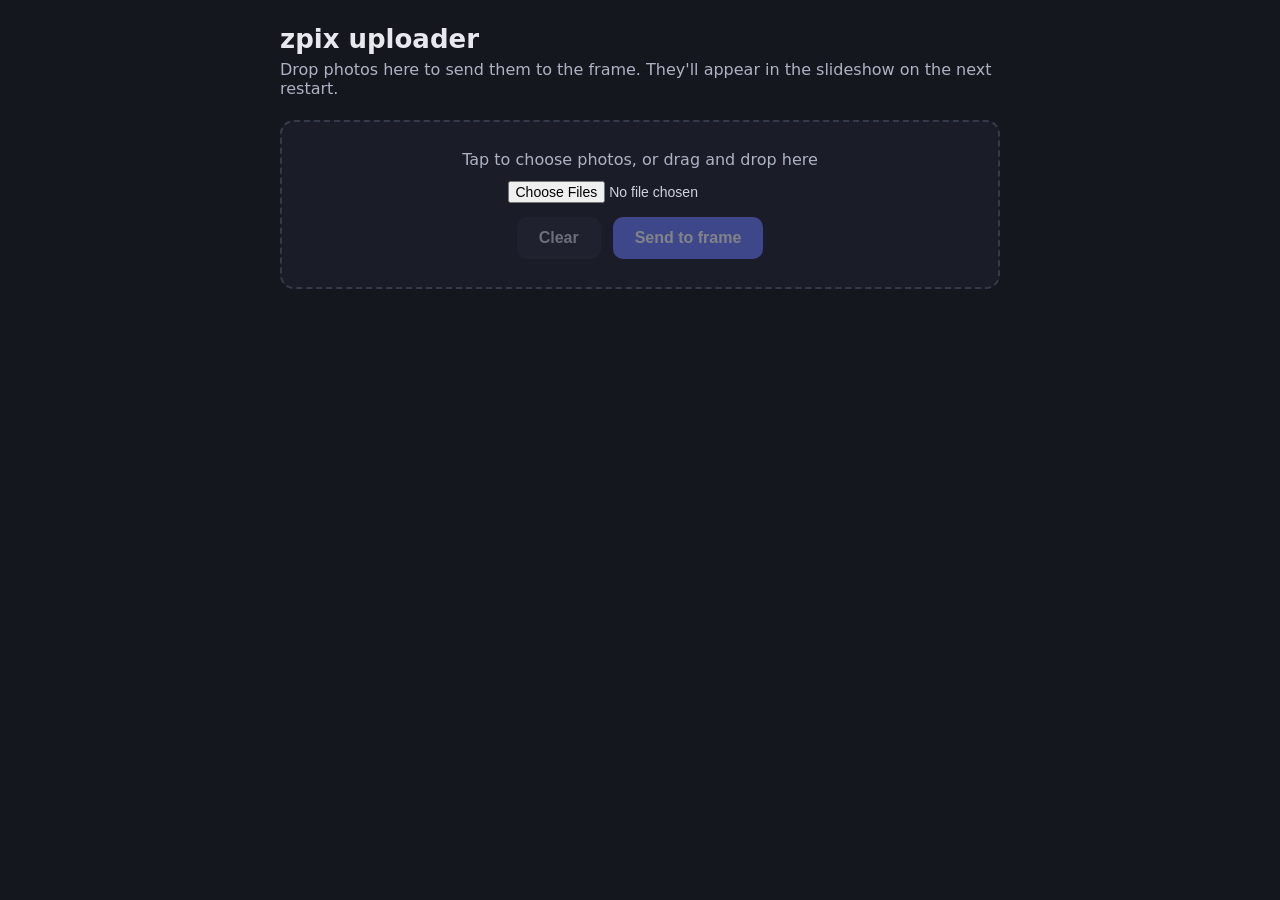
==== assets/uploader.html @ 2c3e4498 "Upload page: scalable feedback (hide done rows, cap visible queue) Tackles the 1000-file case where " ====
<!DOCTYPE html>
<html>
<head>
<meta charset="utf-8">
<meta name="viewport" content="width=device-width, initial-scale=1">
<title>zpix uploader</title>
<style>
* { box-sizing: border-box; }
body {
  font-family: -apple-system, system-ui, sans-serif;
  margin: 0;
  padding: 24px;
  background: #15171f;
  color: #e8e9ee;
  min-height: 100vh;
}
.wrap { max-width: 720px; margin: 0 auto; }
h1 { margin: 0 0 6px; font-size: 26px; }
.sub { color: #aeb3c4; margin: 0 0 22px; }
.drop {
  border: 2px dashed #353a4a;
  border-radius: 14px;
  padding: 28px 20px;
  text-align: center;
  background: #1a1d28;
  transition: border-color .15s, background .15s;
}
.drop.over { border-color: #6b7bff; background: #1d2438; }
.drop p { margin: 0 0 12px; color: #aeb3c4; }
.drop input[type=file] {
  display: block;
  margin: 8px auto 14px;
  font-size: 14px;
  color: #cfd3df;
}
.actions { margin-top: 14px; display: flex; gap: 12px; justify-content: center; }
.btn {
  padding: 12px 22px;
  background: #6b7bff;
  color: #fff;
  border: none;
  border-radius: 10px;
  font-size: 16px;
  font-weight: 600;
  cursor: pointer;
}
.btn.ghost { background: #262a36; color: #cfd3df; }
.btn:disabled { opacity: .45; cursor: default; }

#summary {
  margin-top: 18px;
  background: #1a1d28;
  border-radius: 12px;
  padding: 14px 16px;
  display: none;
}
#summary.on { display: block; }
#summary .head { display: flex; gap: 14px; flex-wrap: wrap; font-size: 14px; color: #cfd3df; }
#summary .head b { color: #fff; }
#summary .head .ok { color: #6bff8e; }
#summary .head .bad { color: #ff6b6b; }
#summary .head .dim { color: #6f7a93; }
#summary .bar { height: 8px; background: #2a2e3a; border-radius: 4px; overflow: hidden; margin-top: 10px; }
#summary .bar > div { height: 100%; background: #6b7bff; width: 0; transition: width .25s; }
#summary .current { margin-top: 10px; font-size: 13px; color: #aeb3c4; overflow: hidden; text-overflow: ellipsis; white-space: nowrap; }
#summary .current b { color: #e8e9ee; }
#summary .toggle { margin-top: 8px; font-size: 13px; color: #8ea2ff; cursor: pointer; user-select: none; }

.queue { margin-top: 16px; }
.qrow {
  display: grid;
  grid-template-columns: 1fr 110px 88px;
  align-items: center;
  gap: 12px;
  padding: 10px 12px;
  background: #1a1d28;
  border-radius: 8px;
  margin-bottom: 6px;
  font-size: 14px;
}
.qname {
  overflow: hidden;
  text-overflow: ellipsis;
  white-space: nowrap;
}
.qname .sz { color: #6f7a93; font-size: 12px; margin-left: 6px; }
.qbar {
  height: 6px;
  background: #2a2e3a;
  border-radius: 3px;
  overflow: hidden;
}
.qbar > div {
  height: 100%;
  background: #6b7bff;
  width: 0;
  transition: width .15s;
}
.qstatus { font-size: 12px; color: #aeb3c4; text-align: right; }
.qrow.done   { background: #1b2a1c; }
.qrow.done   .qstatus { color: #6bff8e; }
.qrow.done   .qbar > div { background: #6bff8e; width: 100% !important; }
.qrow.done.hide { display: none; }
.qrow.q-far { display: none; }
.qmore {
  padding: 8px 12px;
  font-size: 12px;
  color: #8b90a6;
  text-align: center;
}
.qrow.failed { background: #2b1b1b; }
.qrow.failed .qstatus { color: #ff6b6b; }
.qrow.failed .qbar > div { background: #ff6b6b; }
.qrow.active .qstatus { color: #e8e9ee; }
.cancelled .qstatus { color: #6f7a93; }
</style>
</head>
<body>
<div class="wrap">
  <h1>zpix uploader</h1>
  <p class="sub">Drop photos here to send them to the frame. They'll appear in the slideshow on the next restart.</p>

  <div class="drop" id="drop">
    <p>Tap to choose photos, or drag and drop here</p>
    <input type="file" id="files" multiple accept="image/*">
    <div class="actions">
      <button class="btn ghost" id="clear" disabled>Clear</button>
      <button class="btn" id="send" disabled>Send to frame</button>
    </div>
  </div>

  <div id="summary">
    <div class="head" id="sumHead"></div>
    <div class="bar"><div id="sumBar"></div></div>
    <div class="current" id="sumCurrent"></div>
    <div class="toggle" id="sumToggle"></div>
  </div>
  <div id="queue" class="queue"></div>
</div>

<script>
(function () {
  var drop = document.getElementById("drop");
  var inp = document.getElementById("files");
  var sendBtn = document.getElementById("send");
  var clearBtn = document.getElementById("clear");
  var summary = document.getElementById("summary");
  var sumHead = document.getElementById("sumHead");
  var sumBar = document.getElementById("sumBar");
  var sumCurrent = document.getElementById("sumCurrent");
  var sumToggle = document.getElementById("sumToggle");
  var queue = document.getElementById("queue");
  var items = [];           // { file, row, bar, status, state, xhr }
  var sending = false;
  var cancelRequested = false;
  var showDone = false;     // when true, completed rows stay visible

  function fmtSize(n) {
    if (n < 1024) return n + " B";
    if (n < 1024 * 1024) return (n / 1024).toFixed(1) + " KB";
    return (n / 1024 / 1024).toFixed(1) + " MB";
  }

  function render() {
    queue.innerHTML = "";
    items.forEach(function (it, i) {
      var row = document.createElement("div");
      row.className = "qrow";
      var name = document.createElement("div"); name.className = "qname";
      name.innerHTML = "<b>" + i + 1 + ".</b> " + escapeHtml(it.file.name) + " <span class=\"sz\">" + fmtSize(it.file.size) + "</span>";
      var bar = document.createElement("div"); bar.className = "qbar";
      var fill = document.createElement("div"); bar.appendChild(fill);
      var status = document.createElement("div"); status.className = "qstatus"; status.textContent = "Queued";
      row.appendChild(name); row.appendChild(bar); row.appendChild(status);
      queue.appendChild(row);
      it.row = row; it.bar = fill; it.status = status; it.state = "queued";
    });
    applyQueuedWindow();
    updateButtons();
    updateOverall();
  }

  function escapeHtml(s) { return s.replace(/[&<>"']/g, function (c) { return { "&": "&amp;", "<": "&lt;", ">": "&gt;", "\"": "&quot;", "'": "&#39;" }[c]; }); }

  var WINDOW = 12; // max queued rows visible at once
  function setStatus(it, state, text, pct) {
    var changed = it.state !== state;
    it.state = state;
    it.row.classList.remove("active", "done", "failed", "cancelled");
    if (state === "active")    it.row.classList.add("active");
    if (state === "done")      it.row.classList.add("done");
    if (state === "failed")    it.row.classList.add("failed");
    if (state === "cancelled") it.row.classList.add("cancelled");
    if (text != null) it.status.textContent = text;
    if (pct != null) it.bar.style.width = pct + "%";
    if (state === "done" && !showDone) it.row.classList.add("hide");
    else it.row.classList.remove("hide");
    // visibility window only matters on transitions, not on per-tick progress
    if (changed) applyQueuedWindow();
  }
  // Hide queued rows beyond a fixed window so the visible list stays bounded
  // even with thousands of files; the summary panel still shows the totals.
  function applyQueuedWindow() {
    var shown = 0;
    for (var i = 0; i < items.length; i++) {
      var it = items[i];
      if (it.state === "queued") {
        if (shown < WINDOW) { it.row.classList.remove("q-far"); shown++; }
        else { it.row.classList.add("q-far"); }
      } else {
        it.row.classList.remove("q-far");
      }
    }
    var existing = document.getElementById("qmore");
    if (existing) existing.parentNode.removeChild(existing);
    var totalQueued = items.filter(function (x) { return x.state === "queued"; }).length;
    if (totalQueued > shown) {
      var more = document.createElement("div");
      more.id = "qmore";
      more.className = "qmore";
      more.textContent = "+ " + (totalQueued - shown) + " more queued";
      queue.appendChild(more);
    }
  }

  function updateButtons() {
    if (sending) {
      sendBtn.textContent = "Cancel";
      sendBtn.disabled = false;
      clearBtn.disabled = true;
      inp.disabled = true;
    } else {
      var pending = items.filter(function (x) { return x.state === "queued" || x.state === "failed"; }).length;
      sendBtn.textContent = pending ? "Send " + pending + " photo" + (pending === 1 ? "" : "s") : "Send to frame";
      sendBtn.disabled = items.length === 0;
      clearBtn.disabled = items.length === 0;
      inp.disabled = false;
    }
  }

  function updateOverall() {
    if (!items.length) { summary.classList.remove("on"); return; }
    summary.classList.add("on");
    var done = 0, failed = 0, queued = 0, active = null;
    for (var i = 0; i < items.length; i++) {
      var it = items[i];
      if (it.state === "done") done++;
      else if (it.state === "failed") failed++;
      else if (it.state === "active") active = it;
      else queued++;
    }
    var total = items.length;
    var processed = done + failed;
    var pct = Math.round(processed / total * 100);
    var parts = [];
    parts.push("<b>" + done + "</b> / " + total + " uploaded");
    if (failed) parts.push("<span class=\"bad\"><b>" + failed + "</b> failed</span>");
    if (queued) parts.push("<span class=\"dim\">" + queued + " queued</span>");
    sumHead.innerHTML = parts.join(" · ");
    sumBar.style.width = pct + "%";
    sumCurrent.innerHTML = active
      ? "Current: <b>" + escapeHtml(active.file.name) + "</b>"
      : (sending ? "Preparing…" : (processed === total ? "Done." : ""));
    if (done > 0) {
      sumToggle.textContent = showDone ? "Hide " + done + " completed" : "Show " + done + " completed";
      sumToggle.style.display = "inline-block";
    } else {
      sumToggle.style.display = "none";
    }
  }
  sumToggle.addEventListener("click", function () {
    showDone = !showDone;
    items.forEach(function (it) {
      if (it.state === "done") {
        if (showDone) it.row.classList.remove("hide");
        else it.row.classList.add("hide");
      }
    });
    updateOverall();
  });

  function addFiles(list) {
    var arr = Array.prototype.slice.call(list).filter(function (f) {
      return /^image\//i.test(f.type) || /\.(jpe?g|png|gif|webp|bmp)$/i.test(f.name);
    });
    // dedupe by name+size
    arr.forEach(function (f) {
      var dup = items.some(function (x) { return x.file.name === f.name && x.file.size === f.size; });
      if (!dup) items.push({ file: f });
    });
    render();
  }

  ["dragenter", "dragover"].forEach(function (e) {
    drop.addEventListener(e, function (ev) { ev.preventDefault(); drop.classList.add("over"); });
  });
  ["dragleave", "drop"].forEach(function (e) {
    drop.addEventListener(e, function (ev) { ev.preventDefault(); drop.classList.remove("over"); });
  });
  drop.addEventListener("drop", function (ev) { addFiles(ev.dataTransfer.files); });
  inp.addEventListener("change", function () { addFiles(inp.files); inp.value = ""; });

  clearBtn.addEventListener("click", function () {
    if (sending) return;
    items = []; queue.innerHTML = ""; updateButtons(); updateOverall();
  });

  sendBtn.addEventListener("click", async function () {
    if (sending) { cancelRequested = true; return; }
    cancelRequested = false;
    sending = true; updateButtons();
    for (var i = 0; i < items.length; i++) {
      if (cancelRequested) {
        for (var j = i; j < items.length; j++) {
          if (items[j].state === "queued") setStatus(items[j], "cancelled", "Cancelled");
        }
        break;
      }
      if (items[i].state === "done") continue;
      await uploadOne(items[i]);
      updateOverall();
    }
    sending = false; updateButtons(); updateOverall();
  });

  function uploadOne(it) {
    return new Promise(function (resolve) {
      setStatus(it, "active", "Uploading 0%", 0);
      var xhr = new XMLHttpRequest();
      it.xhr = xhr;
      xhr.open("POST", "/upload");
      xhr.upload.onprogress = function (e) {
        if (e.lengthComputable) {
          var pct = Math.round(e.loaded / e.total * 100);
          setStatus(it, "active", "Uploading " + pct + "%", pct);
        }
      };
      xhr.onload = function () {
        if (xhr.status >= 200 && xhr.status < 300) {
          var saved = 0;
          try { saved = (JSON.parse(xhr.responseText || "{}").saved | 0); } catch (e) { saved = 1; }
          if (saved > 0) setStatus(it, "done", "Saved", 100);
          else setStatus(it, "failed", "Not saved", 0);
        } else {
          setStatus(it, "failed", "HTTP " + xhr.status, 0);
        }
        resolve();
      };
      xhr.onerror = function () { setStatus(it, "failed", "Network error", 0); resolve(); };
      xhr.onabort = function () { setStatus(it, "cancelled", "Cancelled", 0); resolve(); };
      var fd = new FormData();
      fd.append("file", it.file, it.file.name);
      try { xhr.send(fd); } catch (e) { setStatus(it, "failed", "Send failed", 0); resolve(); }
    });
  }
})();
</script>
</body>
</html>
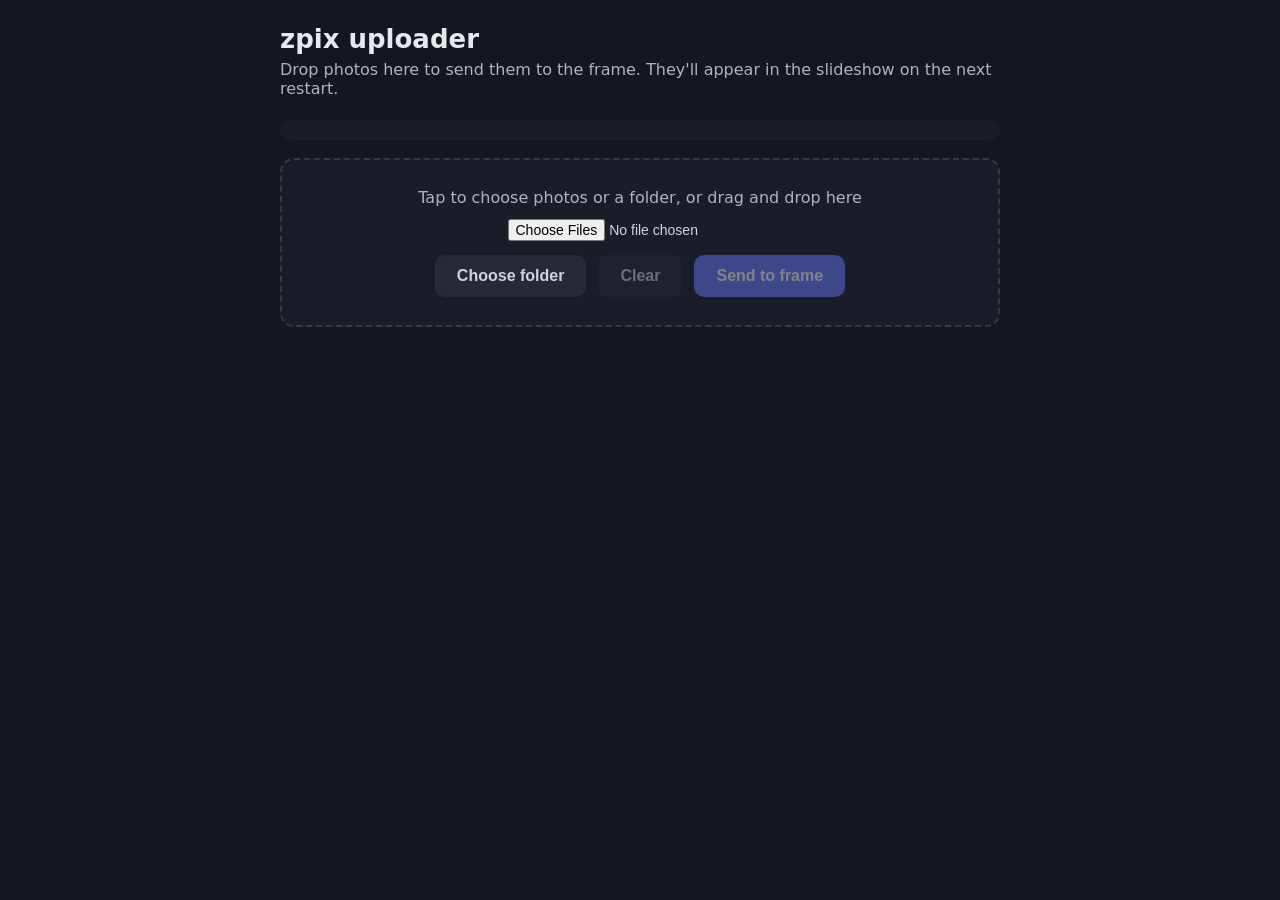
==== commit cdc692d4: "Upload page: folder picker + drag-drop folders, storage capacity panel - "Choose folder" button uses" ====
--- a/assets/uploader.html
+++ b/assets/uploader.html
@@ -66,6 +66,20 @@
 #summary .current b { color: #e8e9ee; }
 #summary .toggle { margin-top: 8px; font-size: 13px; color: #8ea2ff; cursor: pointer; user-select: none; }
 
+#storage {
+  margin: 0 0 18px;
+  padding: 10px 14px;
+  background: #1a1d28;
+  border-radius: 10px;
+  font-size: 13px;
+  color: #aeb3c4;
+}
+#storage b { color: #fff; }
+#storage .bar { height: 6px; background: #2a2e3a; border-radius: 3px; overflow: hidden; margin-top: 8px; }
+#storage .bar > div { height: 100%; background: #6b7bff; transition: width .3s; }
+#storage .bar > div.warn { background: #ffb24d; }
+#storage .bar > div.bad  { background: #ff6b6b; }
+
 .queue { margin-top: 16px; }
 .qrow {
   display: grid;
@@ -120,12 +134,16 @@
   <h1>zpix uploader</h1>
   <p class="sub">Drop photos here to send them to the frame. They'll appear in the slideshow on the next restart.</p>
 
+  <div id="storage"></div>
+
   <div class="drop" id="drop">
-    <p>Tap to choose photos, or drag and drop here</p>
+    <p>Tap to choose photos or a folder, or drag and drop here</p>
     <input type="file" id="files" multiple accept="image/*">
+    <input type="file" id="folder" webkitdirectory directory style="display:none">
     <div class="actions">
-      <button class="btn ghost" id="clear" disabled>Clear</button>
-      <button class="btn" id="send" disabled>Send to frame</button>
+      <button class="btn ghost" id="pickFolder" type="button">Choose folder</button>
+      <button class="btn ghost" id="clear" type="button" disabled>Clear</button>
+      <button class="btn" id="send" type="button" disabled>Send to frame</button>
     </div>
   </div>
 
@@ -158,8 +176,31 @@
   function fmtSize(n) {
     if (n < 1024) return n + " B";
     if (n < 1024 * 1024) return (n / 1024).toFixed(1) + " KB";
-    return (n / 1024 / 1024).toFixed(1) + " MB";
-  }
+    if (n < 1024 * 1024 * 1024) return (n / 1024 / 1024).toFixed(1) + " MB";
+    return (n / 1024 / 1024 / 1024).toFixed(2) + " GB";
+  }
+  function fetchStorage() {
+    var el = document.getElementById("storage");
+    var xhr = new XMLHttpRequest();
+    xhr.open("GET", "/info");
+    xhr.onload = function () {
+      try {
+        var j = JSON.parse(xhr.responseText || "{}");
+        if (!j.total) { el.innerHTML = ""; return; }
+        var usedPct = Math.round(j.used / j.total * 100);
+        var freePct = 100 - usedPct;
+        var cls = usedPct >= 95 ? "bad" : (usedPct >= 85 ? "warn" : "");
+        el.innerHTML =
+          "<b>" + fmtSize(j.free) + " free</b> · " + fmtSize(j.used) + " used of " + fmtSize(j.total) +
+          " &nbsp;·&nbsp; uploads folder: " + (j.uploads || 0) + " photo" +
+          ((j.uploads === 1) ? "" : "s") + " (" + fmtSize(j.uploadsBytes || 0) + ")" +
+          "<div class=\"bar\"><div class=\"" + cls + "\" style=\"width:" + usedPct + "%\"></div></div>";
+      } catch (e) { el.innerHTML = ""; }
+    };
+    xhr.onerror = function () { el.innerHTML = ""; };
+    xhr.send();
+  }
+  fetchStorage();
 
   function render() {
     queue.innerHTML = "";
@@ -167,7 +208,7 @@
       var row = document.createElement("div");
       row.className = "qrow";
       var name = document.createElement("div"); name.className = "qname";
-      name.innerHTML = "<b>" + i + 1 + ".</b> " + escapeHtml(it.file.name) + " <span class=\"sz\">" + fmtSize(it.file.size) + "</span>";
+      name.innerHTML = "<b>" + (i + 1) + ".</b> " + escapeHtml(it.relPath || it.file.name) + " <span class=\"sz\">" + fmtSize(it.file.size) + "</span>";
       var bar = document.createElement("div"); bar.className = "qbar";
       var fill = document.createElement("div"); bar.appendChild(fill);
       var status = document.createElement("div"); status.className = "qstatus"; status.textContent = "Queued";
@@ -283,10 +324,12 @@
     var arr = Array.prototype.slice.call(list).filter(function (f) {
       return /^image\//i.test(f.type) || /\.(jpe?g|png|gif|webp|bmp)$/i.test(f.name);
     });
-    // dedupe by name+size
+    // dedupe by name+size and add
     arr.forEach(function (f) {
-      var dup = items.some(function (x) { return x.file.name === f.name && x.file.size === f.size; });
-      if (!dup) items.push({ file: f });
+      var rel = f.webkitRelativePath || f._relPath || "";
+      var key = (rel || f.name) + ":" + f.size;
+      var dup = items.some(function (x) { return ((x.relPath || x.file.name) + ":" + x.file.size) === key; });
+      if (!dup) items.push({ file: f, relPath: rel || null });
     });
     render();
   }
@@ -297,8 +340,64 @@
   ["dragleave", "drop"].forEach(function (e) {
     drop.addEventListener(e, function (ev) { ev.preventDefault(); drop.classList.remove("over"); });
   });
-  drop.addEventListener("drop", function (ev) { addFiles(ev.dataTransfer.files); });
+
+  // Walk a DataTransferItemList; if any item is a directory, recurse into it.
+  // Returns an array of File objects (with _relPath set when from a folder).
+  function walkEntry(entry, prefix) {
+    return new Promise(function (resolve) {
+      if (entry.isFile) {
+        entry.file(function (f) {
+          try { f._relPath = (prefix ? prefix + "/" : "") + f.name; } catch (e) { }
+          resolve([f]);
+        }, function () { resolve([]); });
+      } else if (entry.isDirectory) {
+        var reader = entry.createReader();
+        var collected = [];
+        var readBatch = function () {
+          reader.readEntries(function (entries) {
+            if (!entries.length) { resolve(collected); return; }
+            Promise.all(entries.map(function (e) {
+              return walkEntry(e, (prefix ? prefix + "/" : "") + entry.name);
+            })).then(function (arrays) {
+              arrays.forEach(function (a) { collected = collected.concat(a); });
+              readBatch(); // may need multiple reads for large dirs
+            });
+          }, function () { resolve(collected); });
+        };
+        readBatch();
+      } else { resolve([]); }
+    });
+  }
+
+  drop.addEventListener("drop", function (ev) {
+    var dt = ev.dataTransfer;
+    if (dt.items && dt.items.length && dt.items[0].webkitGetAsEntry) {
+      var promises = [];
+      for (var i = 0; i < dt.items.length; i++) {
+        var it = dt.items[i];
+        if (it.kind !== "file") continue;
+        var entry = it.webkitGetAsEntry();
+        if (entry) promises.push(walkEntry(entry, ""));
+        else {
+          var f = it.getAsFile();
+          if (f) promises.push(Promise.resolve([f]));
+        }
+      }
+      Promise.all(promises).then(function (arrays) {
+        var flat = []; arrays.forEach(function (a) { flat = flat.concat(a); });
+        addFiles(flat);
+      });
+    } else {
+      addFiles(dt.files);
+    }
+  });
   inp.addEventListener("change", function () { addFiles(inp.files); inp.value = ""; });
+  document.getElementById("pickFolder").addEventListener("click", function () {
+    document.getElementById("folder").click();
+  });
+  document.getElementById("folder").addEventListener("change", function (e) {
+    addFiles(e.target.files); e.target.value = "";
+  });
 
   clearBtn.addEventListener("click", function () {
     if (sending) return;
@@ -321,6 +420,7 @@
       updateOverall();
     }
     sending = false; updateButtons(); updateOverall();
+    fetchStorage();
   });
 
   function uploadOne(it) {
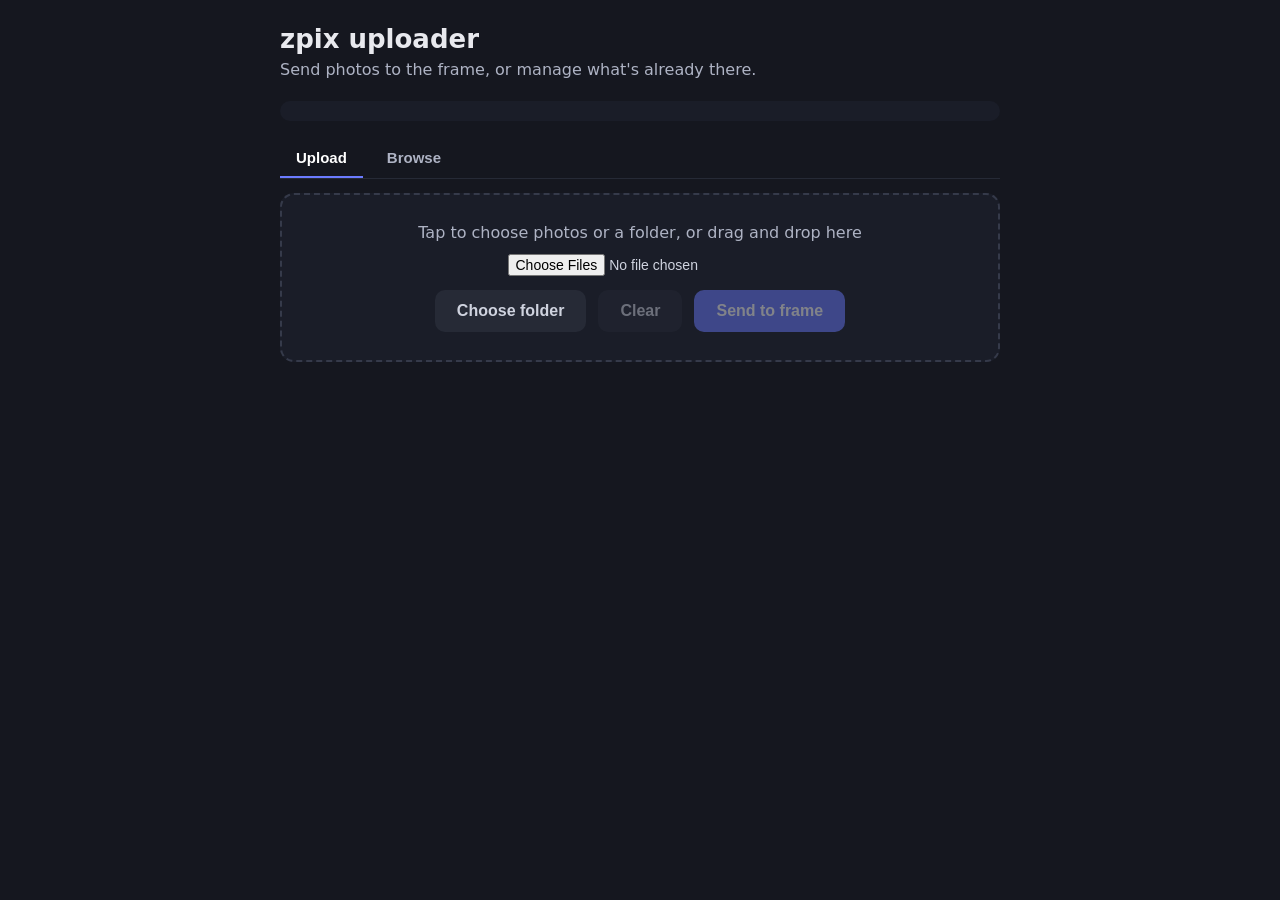
==== commit c7693ff2: "Upload page: Browse tab with view/rename/delete/mkdir, scoped to uploads A second tab in the upload " ====
--- a/assets/uploader.html
+++ b/assets/uploader.html
@@ -80,6 +80,70 @@
 #storage .bar > div.warn { background: #ffb24d; }
 #storage .bar > div.bad  { background: #ff6b6b; }
 
+.tabs { display: flex; gap: 8px; margin: 0 0 14px; border-bottom: 1px solid #262a36; }
+.tab {
+  background: transparent; border: none; color: #aeb3c4; font-size: 15px; font-weight: 600;
+  padding: 10px 16px; cursor: pointer; border-bottom: 2px solid transparent;
+}
+.tab.active { color: #fff; border-bottom-color: #6b7bff; }
+
+#crumbs { font-size: 14px; color: #aeb3c4; padding: 4px 0 12px; }
+#crumbs a { color: #8ea2ff; text-decoration: none; cursor: pointer; }
+#crumbs a:hover { text-decoration: underline; }
+
+#bToolbar {
+  display: flex; align-items: center; gap: 8px; flex-wrap: wrap;
+  padding: 8px 0 14px; border-bottom: 1px solid #20232e;
+}
+#bToolbar button {
+  background: #262a36; color: #cfd3df; border: none; border-radius: 8px;
+  padding: 8px 14px; font-size: 13px; font-weight: 600; cursor: pointer;
+}
+#bToolbar button.danger { background: #4a1f1f; color: #ff9a9a; }
+#bToolbar button:disabled { opacity: .45; cursor: default; }
+#selInfo { margin-left: auto; font-size: 13px; color: #aeb3c4; }
+
+#bList {
+  display: grid; grid-template-columns: repeat(auto-fill, minmax(150px, 1fr));
+  gap: 10px; padding-top: 14px;
+}
+.bitem {
+  position: relative; background: #1a1d28; border-radius: 10px; padding: 8px;
+  cursor: pointer; user-select: none; border: 2px solid transparent;
+}
+.bitem.sel { border-color: #6b7bff; background: #1d2438; }
+.bitem .thumb {
+  width: 100%; height: 110px; background: #0c0d11; border-radius: 6px;
+  overflow: hidden; display: flex; align-items: center; justify-content: center;
+}
+.bitem .thumb img { width: 100%; height: 100%; object-fit: cover; display: block; }
+.bitem .folder {
+  width: 56px; height: 44px; background: #6b7bff; border-radius: 4px;
+  position: relative;
+}
+.bitem .folder::before {
+  content: ""; position: absolute; top: -8px; left: 0; width: 24px; height: 10px;
+  background: #6b7bff; border-radius: 4px 4px 0 0;
+}
+.bitem .nm {
+  font-size: 12px; color: #e8e9ee; margin-top: 6px; overflow: hidden;
+  text-overflow: ellipsis; white-space: nowrap;
+}
+.bitem .sub {
+  font-size: 11px; color: #6f7a93; margin-top: 1px;
+}
+.bitem .check {
+  position: absolute; top: 6px; right: 6px;
+  width: 20px; height: 20px; border-radius: 50%;
+  background: rgba(0,0,0,.55); border: 1.5px solid #fff;
+  display: flex; align-items: center; justify-content: center;
+  font-size: 12px; color: #fff;
+}
+.bitem.sel .check { background: #6b7bff; border-color: #6b7bff; }
+.bitem.sel .check::before { content: "\2713"; }
+
+#emptyBrowse { color: #6f7a93; text-align: center; padding: 24px; font-size: 14px; }
+
 .queue { margin-top: 16px; }
 .qrow {
   display: grid;
@@ -132,10 +196,16 @@
 <body>
 <div class="wrap">
   <h1>zpix uploader</h1>
-  <p class="sub">Drop photos here to send them to the frame. They'll appear in the slideshow on the next restart.</p>
+  <p class="sub">Send photos to the frame, or manage what's already there.</p>
 
   <div id="storage"></div>
 
+  <div class="tabs">
+    <button class="tab active" data-tab="upload" type="button">Upload</button>
+    <button class="tab" data-tab="browse" type="button">Browse</button>
+  </div>
+
+  <div id="view-upload">
   <div class="drop" id="drop">
     <p>Tap to choose photos or a folder, or drag and drop here</p>
     <input type="file" id="files" multiple accept="image/*">
@@ -154,6 +224,20 @@
     <div class="toggle" id="sumToggle"></div>
   </div>
   <div id="queue" class="queue"></div>
+  </div><!-- /#view-upload -->
+
+  <div id="view-browse" hidden>
+    <div id="crumbs"></div>
+    <div id="bToolbar">
+      <button id="bNew" type="button">New folder</button>
+      <button id="bRefresh" type="button">Refresh</button>
+      <button id="bSelAll" type="button">Select all</button>
+      <button id="bDelete" type="button" class="danger" disabled>Delete</button>
+      <button id="bRename" type="button" disabled>Rename</button>
+      <span id="selInfo"></span>
+    </div>
+    <div id="bList"></div>
+  </div>
 </div>
 
 <script>
@@ -422,6 +506,176 @@
     sending = false; updateButtons(); updateOverall();
     fetchStorage();
   });
+
+  // ---------- tabs ----------
+  var tabUpload = document.querySelector('.tab[data-tab="upload"]');
+  var tabBrowse = document.querySelector('.tab[data-tab="browse"]');
+  var viewUpload = document.getElementById("view-upload");
+  var viewBrowse = document.getElementById("view-browse");
+  tabUpload.addEventListener("click", function () { showTab("upload"); });
+  tabBrowse.addEventListener("click", function () { showTab("browse"); browseTo(currentBrowse); });
+  function showTab(name) {
+    tabUpload.classList.toggle("active", name === "upload");
+    tabBrowse.classList.toggle("active", name === "browse");
+    viewUpload.hidden = name !== "upload";
+    viewBrowse.hidden = name !== "browse";
+  }
+
+  // ---------- browse ----------
+  var currentBrowse = "";
+  var bData = { items: [] };
+  var selected = {}; // path -> true
+  var bList = document.getElementById("bList");
+  var crumbs = document.getElementById("crumbs");
+  var selInfo = document.getElementById("selInfo");
+  var bDelete = document.getElementById("bDelete");
+  var bRename = document.getElementById("bRename");
+
+  document.getElementById("bRefresh").addEventListener("click", function () { browseTo(currentBrowse); });
+  document.getElementById("bSelAll").addEventListener("click", function () {
+    var any = Object.keys(selected).length === 0;
+    selected = {};
+    if (any) bData.items.forEach(function (it) { selected[it.path] = true; });
+    render();
+  });
+  document.getElementById("bNew").addEventListener("click", function () {
+    var name = prompt("New folder name:");
+    if (!name) return;
+    api("POST", "/mkdir", { path: currentBrowse, name: name }).then(function (j) {
+      if (j && j.ok) browseTo(currentBrowse);
+      else alert("Failed: " + ((j && j.error) || "could not create"));
+    });
+  });
+  bRename.addEventListener("click", function () {
+    var paths = Object.keys(selected);
+    if (paths.length !== 1) return;
+    var path = paths[0];
+    var current = bData.items.filter(function (x) { return x.path === path; })[0];
+    if (!current) return;
+    var newName = prompt("Rename '" + current.name + "' to:", current.name);
+    if (!newName || newName === current.name) return;
+    api("POST", "/rename", { path: path, newName: newName }).then(function (j) {
+      if (j && j.ok) { selected = {}; browseTo(currentBrowse); }
+      else alert("Failed: " + ((j && j.error) || "could not rename"));
+    });
+  });
+  bDelete.addEventListener("click", function () {
+    var paths = Object.keys(selected);
+    if (!paths.length) return;
+    if (!confirm("Delete " + paths.length + " item" + (paths.length === 1 ? "" : "s") + "? This cannot be undone.")) return;
+    api("POST", "/delete", { paths: paths }).then(function (j) {
+      selected = {};
+      browseTo(currentBrowse);
+      if (j && j.failed) alert(j.failed + " could not be deleted.");
+    });
+  });
+
+  function api(method, url, body) {
+    return new Promise(function (resolve) {
+      var xhr = new XMLHttpRequest();
+      xhr.open(method, url);
+      xhr.setRequestHeader("Content-Type", "application/json");
+      xhr.onload = function () { try { resolve(JSON.parse(xhr.responseText || "{}")); } catch (e) { resolve({}); } };
+      xhr.onerror = function () { resolve({}); };
+      xhr.send(body ? JSON.stringify(body) : null);
+    });
+  }
+
+  function browseTo(rel) {
+    currentBrowse = rel || "";
+    selected = {};
+    var xhr = new XMLHttpRequest();
+    xhr.open("GET", "/browse?path=" + encodeURIComponent(currentBrowse));
+    xhr.onload = function () {
+      try { bData = JSON.parse(xhr.responseText || "{}"); } catch (e) { bData = { items: [] }; }
+      if (!bData.items) bData.items = [];
+      render();
+    };
+    xhr.onerror = function () { bData = { items: [] }; render(); };
+    xhr.send();
+  }
+
+  function render() {
+    // crumbs
+    crumbs.innerHTML = "";
+    var aRoot = document.createElement("a");
+    aRoot.textContent = "uploads";
+    aRoot.addEventListener("click", function () { browseTo(""); });
+    crumbs.appendChild(aRoot);
+    if (currentBrowse) {
+      var segs = currentBrowse.split("/");
+      var acc = "";
+      segs.forEach(function (s, i) {
+        crumbs.appendChild(document.createTextNode(" / "));
+        acc = acc ? acc + "/" + s : s;
+        if (i === segs.length - 1) {
+          var span = document.createElement("span");
+          span.textContent = s;
+          crumbs.appendChild(span);
+        } else {
+          var a = document.createElement("a");
+          a.textContent = s;
+          (function (p) { a.addEventListener("click", function () { browseTo(p); }); })(acc);
+          crumbs.appendChild(a);
+        }
+      });
+    }
+    // items grid
+    bList.innerHTML = "";
+    if (!bData.items.length) {
+      var em = document.createElement("div"); em.id = "emptyBrowse";
+      em.textContent = "This folder is empty.";
+      bList.appendChild(em);
+    } else {
+      bData.items.forEach(function (it) { bList.appendChild(buildItem(it)); });
+    }
+    updateSelInfo();
+  }
+
+  function buildItem(it) {
+    var el = document.createElement("div"); el.className = "bitem";
+    if (selected[it.path]) el.classList.add("sel");
+    var thumb = document.createElement("div"); thumb.className = "thumb";
+    if (it.isDir) {
+      var fi = document.createElement("div"); fi.className = "folder";
+      thumb.appendChild(fi);
+    } else if (it.isImage) {
+      var img = document.createElement("img");
+      img.loading = "lazy";
+      img.src = "/file?path=" + encodeURIComponent(it.path);
+      thumb.appendChild(img);
+    } else {
+      var dot = it.name.lastIndexOf(".");
+      var ext = dot >= 0 ? it.name.substring(dot + 1).toUpperCase() : "FILE";
+      var d = document.createElement("div"); d.style.color = "#6f7a93"; d.style.fontSize = "13px"; d.textContent = ext;
+      thumb.appendChild(d);
+    }
+    var nm = document.createElement("div"); nm.className = "nm"; nm.textContent = it.name;
+    var sub = document.createElement("div"); sub.className = "sub";
+    sub.textContent = it.isDir ? (it.count + " item" + (it.count === 1 ? "" : "s")) : fmtSize(it.size);
+    var chk = document.createElement("div"); chk.className = "check";
+    el.appendChild(thumb); el.appendChild(nm); el.appendChild(sub); el.appendChild(chk);
+    chk.addEventListener("click", function (e) {
+      e.stopPropagation();
+      if (selected[it.path]) delete selected[it.path]; else selected[it.path] = true;
+      render();
+    });
+    el.addEventListener("click", function () {
+      if (it.isDir) browseTo(it.path);
+      else {
+        if (selected[it.path]) delete selected[it.path]; else selected[it.path] = true;
+        render();
+      }
+    });
+    return el;
+  }
+
+  function updateSelInfo() {
+    var n = Object.keys(selected).length;
+    bDelete.disabled = n === 0;
+    bRename.disabled = n !== 1;
+    selInfo.textContent = n ? (n + " selected") : "";
+  }
 
   function uploadOne(it) {
     return new Promise(function (resolve) {
@@ -449,7 +703,8 @@
       xhr.onerror = function () { setStatus(it, "failed", "Network error", 0); resolve(); };
       xhr.onabort = function () { setStatus(it, "cancelled", "Cancelled", 0); resolve(); };
       var fd = new FormData();
-      fd.append("file", it.file, it.file.name);
+      var sendName = it.relPath || it.file.name;
+      fd.append("file", it.file, sendName);
       try { xhr.send(fd); } catch (e) { setStatus(it, "failed", "Send failed", 0); resolve(); }
     });
   }
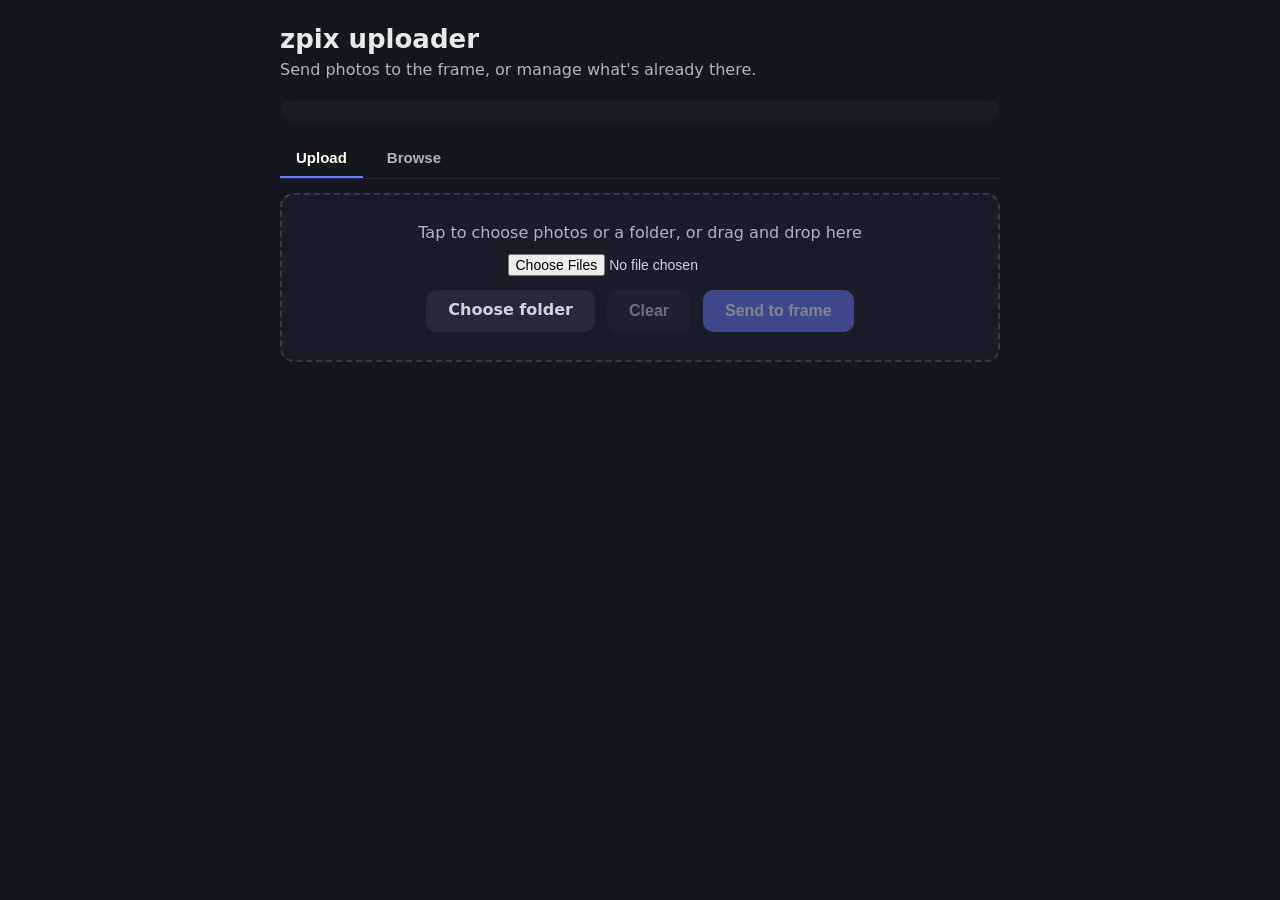
==== commit fb93822f: "Folder upload: use a label for the picker (more reliable than JS click) Replaced "Choose folder" <bu" ====
--- a/assets/uploader.html
+++ b/assets/uploader.html
@@ -144,6 +144,13 @@
 
 #emptyBrowse { color: #6f7a93; text-align: center; padding: 24px; font-size: 14px; }
 
+/* hidden file input that a <label for="..."> still drives reliably across browsers */
+.hiddenInp {
+  position: absolute; width: 1px; height: 1px;
+  opacity: 0; overflow: hidden; pointer-events: none;
+}
+label.btn { display: inline-block; line-height: 1; }
+
 .queue { margin-top: 16px; }
 .qrow {
   display: grid;
@@ -209,9 +216,9 @@
   <div class="drop" id="drop">
     <p>Tap to choose photos or a folder, or drag and drop here</p>
     <input type="file" id="files" multiple accept="image/*">
-    <input type="file" id="folder" webkitdirectory directory style="display:none">
+    <input type="file" id="folder" webkitdirectory directory mozdirectory class="hiddenInp">
     <div class="actions">
-      <button class="btn ghost" id="pickFolder" type="button">Choose folder</button>
+      <label for="folder" class="btn ghost" id="pickFolder">Choose folder</label>
       <button class="btn ghost" id="clear" type="button" disabled>Clear</button>
       <button class="btn" id="send" type="button" disabled>Send to frame</button>
     </div>
@@ -476,9 +483,7 @@
     }
   });
   inp.addEventListener("change", function () { addFiles(inp.files); inp.value = ""; });
-  document.getElementById("pickFolder").addEventListener("click", function () {
-    document.getElementById("folder").click();
-  });
+  // <label for="folder"> drives the picker natively, no JS click-trigger needed
   document.getElementById("folder").addEventListener("change", function (e) {
     addFiles(e.target.files); e.target.value = "";
   });
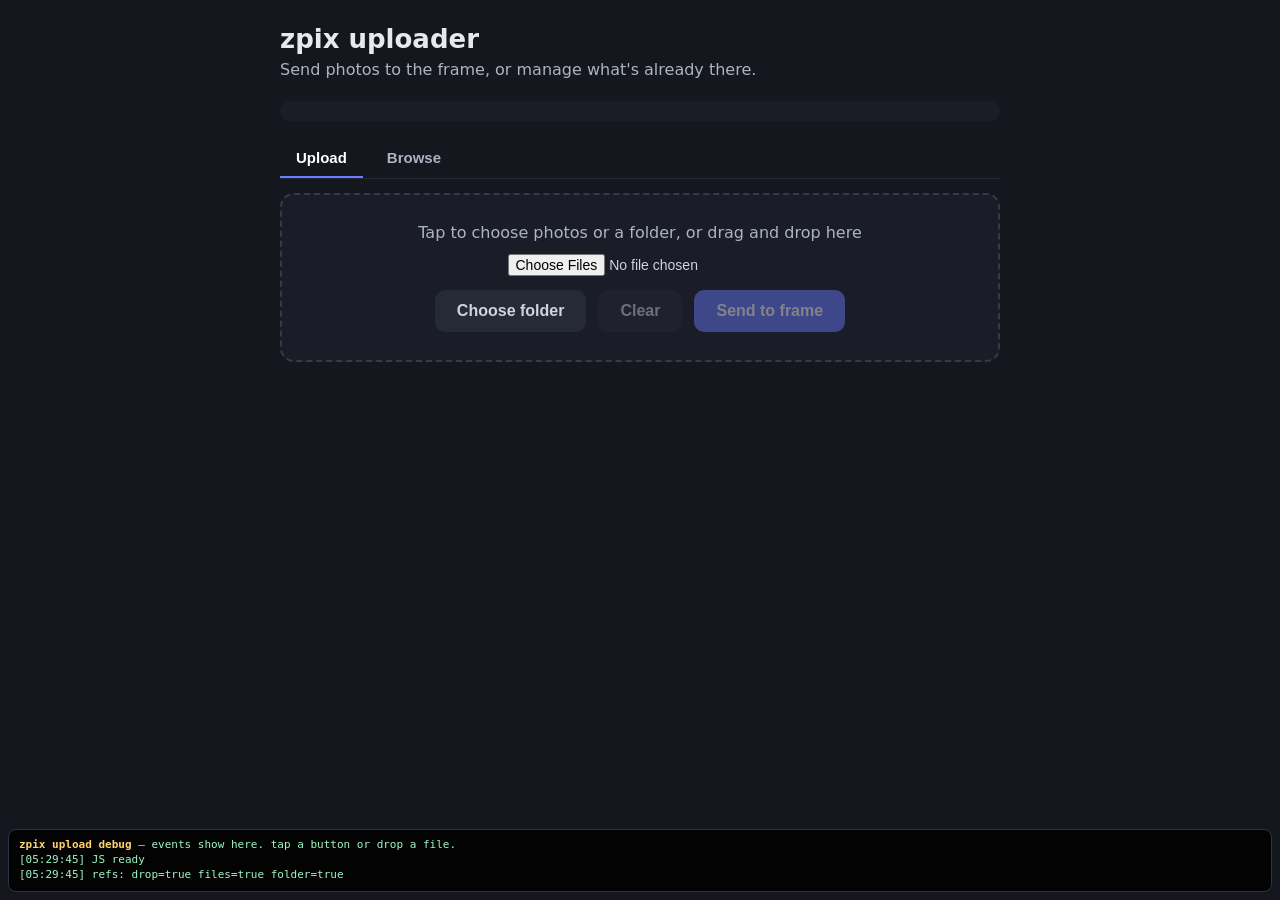
==== commit 74ff7914: "Upload page: revert hidden-input/label experiment, add on-page debug strip The label-for-input swap " ====
--- a/assets/uploader.html
+++ b/assets/uploader.html
@@ -144,12 +144,14 @@
 
 #emptyBrowse { color: #6f7a93; text-align: center; padding: 24px; font-size: 14px; }
 
-/* hidden file input that a <label for="..."> still drives reliably across browsers */
-.hiddenInp {
-  position: absolute; width: 1px; height: 1px;
-  opacity: 0; overflow: hidden; pointer-events: none;
-}
-label.btn { display: inline-block; line-height: 1; }
+/* on-page debug strip (v1.0.20+) */
+#dbg {
+  position: fixed; left: 8px; right: 8px; bottom: 8px;
+  background: rgba(0,0,0,0.85); color: #9ff7c4; font: 11px/1.35 monospace;
+  padding: 8px 10px; border-radius: 8px; max-height: 130px; overflow: auto;
+  z-index: 9999; border: 1px solid #2a3344;
+}
+#dbg b { color: #ffd470; }
 
 .queue { margin-top: 16px; }
 .qrow {
@@ -216,9 +218,9 @@
   <div class="drop" id="drop">
     <p>Tap to choose photos or a folder, or drag and drop here</p>
     <input type="file" id="files" multiple accept="image/*">
-    <input type="file" id="folder" webkitdirectory directory mozdirectory class="hiddenInp">
+    <input type="file" id="folder" webkitdirectory directory mozdirectory style="display:none">
     <div class="actions">
-      <label for="folder" class="btn ghost" id="pickFolder">Choose folder</label>
+      <button class="btn ghost" id="pickFolder" type="button" onclick="document.getElementById('folder').click()">Choose folder</button>
       <button class="btn ghost" id="clear" type="button" disabled>Clear</button>
       <button class="btn" id="send" type="button" disabled>Send to frame</button>
     </div>
@@ -249,8 +251,25 @@
 
 <script>
 (function () {
+  // ---------- on-page debug log (v1.0.20) ----------
+  var dbg = document.createElement("div"); dbg.id = "dbg";
+  dbg.innerHTML = "<b>zpix upload debug</b> — events show here. tap a button or drop a file.";
+  document.body.appendChild(dbg);
+  function log(msg) {
+    var line = document.createElement("div");
+    var t = new Date(); var hh = String(t.getHours()).padStart(2,"0");
+    var mm = String(t.getMinutes()).padStart(2,"0"); var ss = String(t.getSeconds()).padStart(2,"0");
+    line.textContent = "[" + hh + ":" + mm + ":" + ss + "] " + msg;
+    dbg.appendChild(line); dbg.scrollTop = dbg.scrollHeight;
+  }
+  window.addEventListener("error", function (e) {
+    log("JS ERROR: " + (e.message || "?") + " @ " + (e.filename || "") + ":" + (e.lineno || ""));
+  });
+  log("JS ready");
+
   var drop = document.getElementById("drop");
   var inp = document.getElementById("files");
+  log("refs: drop=" + (!!drop) + " files=" + (!!inp) + " folder=" + (!!document.getElementById("folder")));
   var sendBtn = document.getElementById("send");
   var clearBtn = document.getElementById("clear");
   var summary = document.getElementById("summary");
@@ -412,16 +431,20 @@
   });
 
   function addFiles(list) {
+    var total = list && list.length || 0;
     var arr = Array.prototype.slice.call(list).filter(function (f) {
       return /^image\//i.test(f.type) || /\.(jpe?g|png|gif|webp|bmp)$/i.test(f.name);
     });
+    log("addFiles: in=" + total + " img=" + arr.length + " queue=" + items.length);
     // dedupe by name+size and add
+    var added = 0;
     arr.forEach(function (f) {
       var rel = f.webkitRelativePath || f._relPath || "";
       var key = (rel || f.name) + ":" + f.size;
       var dup = items.some(function (x) { return ((x.relPath || x.file.name) + ":" + x.file.size) === key; });
-      if (!dup) items.push({ file: f, relPath: rel || null });
-    });
+      if (!dup) { items.push({ file: f, relPath: rel || null }); added++; }
+    });
+    log("addFiles done: added=" + added + " queue=" + items.length);
     render();
   }
 
@@ -462,6 +485,7 @@
 
   drop.addEventListener("drop", function (ev) {
     var dt = ev.dataTransfer;
+    log("drop fired; items=" + (dt.items && dt.items.length) + " files=" + (dt.files && dt.files.length));
     if (dt.items && dt.items.length && dt.items[0].webkitGetAsEntry) {
       var promises = [];
       for (var i = 0; i < dt.items.length; i++) {
@@ -482,9 +506,10 @@
       addFiles(dt.files);
     }
   });
-  inp.addEventListener("change", function () { addFiles(inp.files); inp.value = ""; });
-  // <label for="folder"> drives the picker natively, no JS click-trigger needed
+  inp.addEventListener("change", function () { log("files.change n=" + inp.files.length); addFiles(inp.files); inp.value = ""; });
+  document.getElementById("pickFolder").addEventListener("click", function () { log("pickFolder click"); });
   document.getElementById("folder").addEventListener("change", function (e) {
+    log("folder.change n=" + e.target.files.length);
     addFiles(e.target.files); e.target.value = "";
   });
 
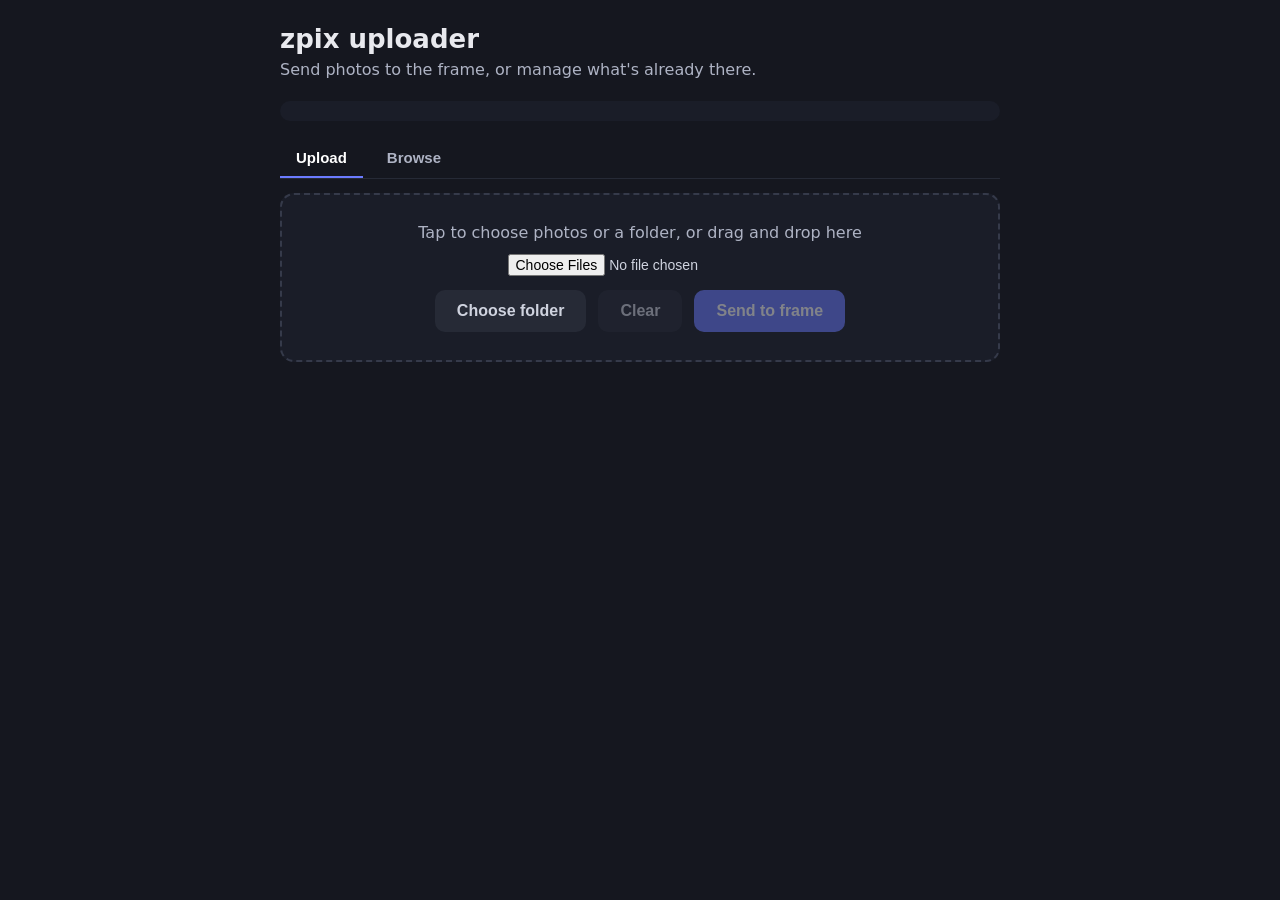
==== commit 2297967a: "Fix the actual bug: rename browse view's render() to renderBrowse() Root cause of "folder upload not" ====
--- a/assets/uploader.html
+++ b/assets/uploader.html
@@ -144,15 +144,6 @@
 
 #emptyBrowse { color: #6f7a93; text-align: center; padding: 24px; font-size: 14px; }
 
-/* on-page debug strip (v1.0.20+) */
-#dbg {
-  position: fixed; left: 8px; right: 8px; bottom: 8px;
-  background: rgba(0,0,0,0.85); color: #9ff7c4; font: 11px/1.35 monospace;
-  padding: 8px 10px; border-radius: 8px; max-height: 130px; overflow: auto;
-  z-index: 9999; border: 1px solid #2a3344;
-}
-#dbg b { color: #ffd470; }
-
 .queue { margin-top: 16px; }
 .qrow {
   display: grid;
@@ -251,25 +242,8 @@
 
 <script>
 (function () {
-  // ---------- on-page debug log (v1.0.20) ----------
-  var dbg = document.createElement("div"); dbg.id = "dbg";
-  dbg.innerHTML = "<b>zpix upload debug</b> — events show here. tap a button or drop a file.";
-  document.body.appendChild(dbg);
-  function log(msg) {
-    var line = document.createElement("div");
-    var t = new Date(); var hh = String(t.getHours()).padStart(2,"0");
-    var mm = String(t.getMinutes()).padStart(2,"0"); var ss = String(t.getSeconds()).padStart(2,"0");
-    line.textContent = "[" + hh + ":" + mm + ":" + ss + "] " + msg;
-    dbg.appendChild(line); dbg.scrollTop = dbg.scrollHeight;
-  }
-  window.addEventListener("error", function (e) {
-    log("JS ERROR: " + (e.message || "?") + " @ " + (e.filename || "") + ":" + (e.lineno || ""));
-  });
-  log("JS ready");
-
   var drop = document.getElementById("drop");
   var inp = document.getElementById("files");
-  log("refs: drop=" + (!!drop) + " files=" + (!!inp) + " folder=" + (!!document.getElementById("folder")));
   var sendBtn = document.getElementById("send");
   var clearBtn = document.getElementById("clear");
   var summary = document.getElementById("summary");
@@ -431,20 +405,16 @@
   });
 
   function addFiles(list) {
-    var total = list && list.length || 0;
     var arr = Array.prototype.slice.call(list).filter(function (f) {
       return /^image\//i.test(f.type) || /\.(jpe?g|png|gif|webp|bmp)$/i.test(f.name);
     });
-    log("addFiles: in=" + total + " img=" + arr.length + " queue=" + items.length);
     // dedupe by name+size and add
-    var added = 0;
     arr.forEach(function (f) {
       var rel = f.webkitRelativePath || f._relPath || "";
       var key = (rel || f.name) + ":" + f.size;
       var dup = items.some(function (x) { return ((x.relPath || x.file.name) + ":" + x.file.size) === key; });
-      if (!dup) { items.push({ file: f, relPath: rel || null }); added++; }
-    });
-    log("addFiles done: added=" + added + " queue=" + items.length);
+      if (!dup) items.push({ file: f, relPath: rel || null });
+    });
     render();
   }
 
@@ -485,7 +455,6 @@
 
   drop.addEventListener("drop", function (ev) {
     var dt = ev.dataTransfer;
-    log("drop fired; items=" + (dt.items && dt.items.length) + " files=" + (dt.files && dt.files.length));
     if (dt.items && dt.items.length && dt.items[0].webkitGetAsEntry) {
       var promises = [];
       for (var i = 0; i < dt.items.length; i++) {
@@ -506,10 +475,8 @@
       addFiles(dt.files);
     }
   });
-  inp.addEventListener("change", function () { log("files.change n=" + inp.files.length); addFiles(inp.files); inp.value = ""; });
-  document.getElementById("pickFolder").addEventListener("click", function () { log("pickFolder click"); });
+  inp.addEventListener("change", function () { addFiles(inp.files); inp.value = ""; });
   document.getElementById("folder").addEventListener("change", function (e) {
-    log("folder.change n=" + e.target.files.length);
     addFiles(e.target.files); e.target.value = "";
   });
 
@@ -566,7 +533,7 @@
     var any = Object.keys(selected).length === 0;
     selected = {};
     if (any) bData.items.forEach(function (it) { selected[it.path] = true; });
-    render();
+    renderBrowse();
   });
   document.getElementById("bNew").addEventListener("click", function () {
     var name = prompt("New folder name:");
@@ -619,13 +586,13 @@
     xhr.onload = function () {
       try { bData = JSON.parse(xhr.responseText || "{}"); } catch (e) { bData = { items: [] }; }
       if (!bData.items) bData.items = [];
-      render();
+      renderBrowse();
     };
-    xhr.onerror = function () { bData = { items: [] }; render(); };
+    xhr.onerror = function () { bData = { items: [] }; renderBrowse(); };
     xhr.send();
   }
 
-  function render() {
+  function renderBrowse() {
     // crumbs
     crumbs.innerHTML = "";
     var aRoot = document.createElement("a");
@@ -688,13 +655,13 @@
     chk.addEventListener("click", function (e) {
       e.stopPropagation();
       if (selected[it.path]) delete selected[it.path]; else selected[it.path] = true;
-      render();
+      renderBrowse();
     });
     el.addEventListener("click", function () {
       if (it.isDir) browseTo(it.path);
       else {
         if (selected[it.path]) delete selected[it.path]; else selected[it.path] = true;
-        render();
+        renderBrowse();
       }
     });
     return el;
